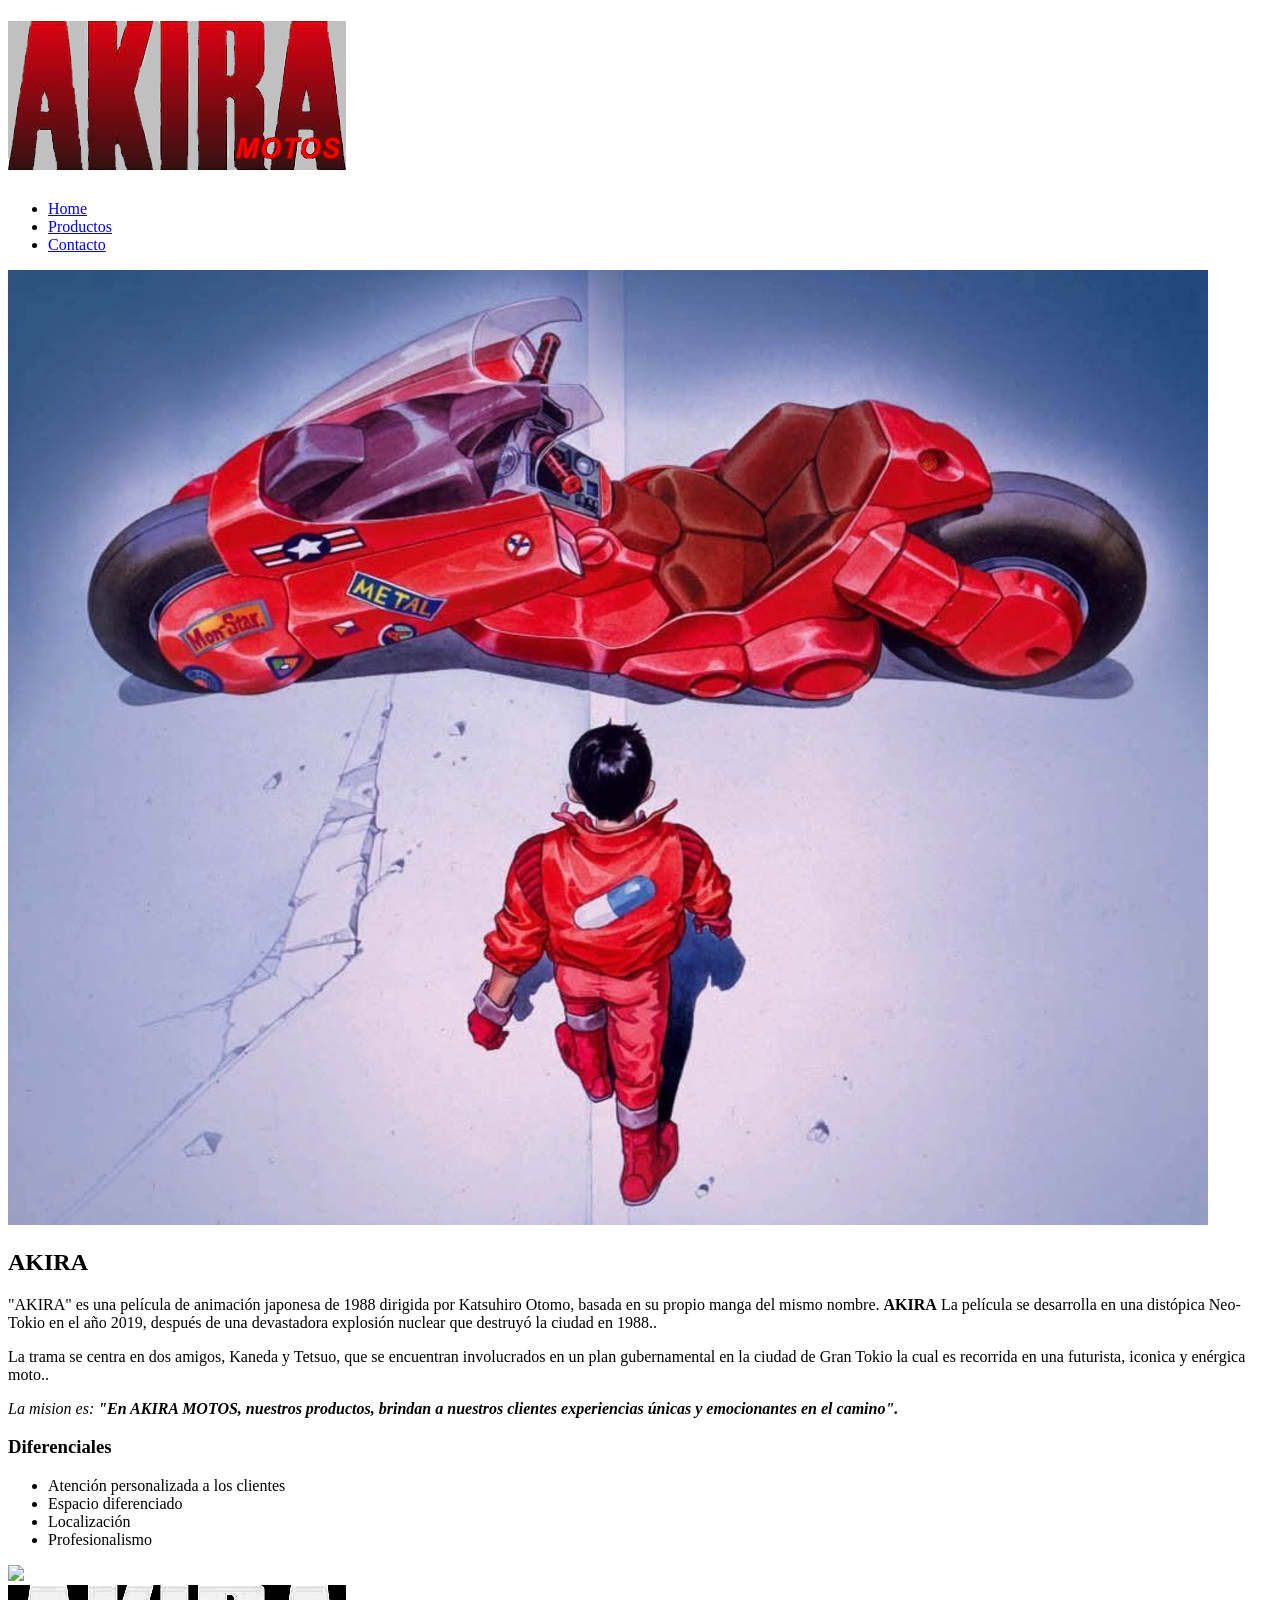
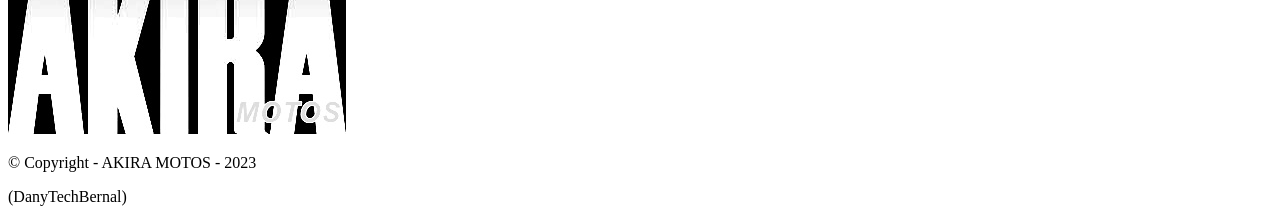
==== index_akira.html @ 52bb0800 "Add files via upload" ====
<!DOCTYPE html>

<html lang="es">

    <head>    
        <meta charset ="UTF-8">
        <title>AKIRA motos</title>
        <link rel="stylesheet" href="INDEX_AKIRA.css">        
    </head>

    <body>
        <header>
            <div class="caja">         
              <h1><img src="imagenes_akira/akira_logo.png"></h1> 
                 

                 <nav>
                     <ul> 
                         <Li><a href="INDEX_AKIRA.html">Home</a></Li>
                         <Li><a href="LISTADO_PRODUCTOS_AKIRA.HTML">Productos</a></Li>
                         <Li><a href="CONTACTO_AKIRA.HTML">Contacto</a></Li>
                     </ul>
                 </nav>
             </div>
         </header>

        <img class= "akira" src="imagenes_akira/akira.jpg">
        
        <main>
            <section class="principal">

                <h2 class="titulo-principal">AKIRA</h2>
            
                <p>"AKIRA" es una película de animación japonesa de 1988 dirigida por Katsuhiro Otomo,
                basada en su propio manga del mismo nombre.
                <strong>AKIRA</strong> La película se desarrolla en una distópica Neo-Tokio en el año 2019, 
                después de una devastadora explosión nuclear que destruyó la ciudad en 1988..</p>
    
                <p>La trama se centra en dos amigos, Kaneda y Tetsuo, que se encuentran involucrados 
                en un plan gubernamental en la ciudad de Gran Tokio la cual es recorrida en una futurista, iconica y enérgica moto..</p> 
    
                    
    
            <p id="mision"><em>La mision es: <strong>"En AKIRA MOTOS, nuestros productos, brindan a 
            nuestros clientes experiencias únicas y emocionantes en el camino". </strong></em></p>
    
            </section>
            
            <section class="diferenciales"> 
    
                <h3 class="titulo-centralizado">Diferenciales</h3>
    
                <ul>
                    <li class="items"> Atención personalizada a los clientes</li>
                    <li class="items"> Espacio diferenciado</li>
                    <li class="items"> Localización</li>
                    <li class="items"> Profesionalismo</li>
    
                </ul>
            
                <img src="imagenes_akira/dibujo_moto.jpg" class="imagenDiferenciales">            
            </section>
        </main>
        <footer>
            <img src="imagenes_akira/akira_logo_blanco_negro.jpg">
            <p class="copyright" > &copy; Copyright - AKIRA MOTOS - 2023</p>
            <p class="copyright" >(DanyTechBernal)</p>

        </footer>        
    </body>
</HTML>
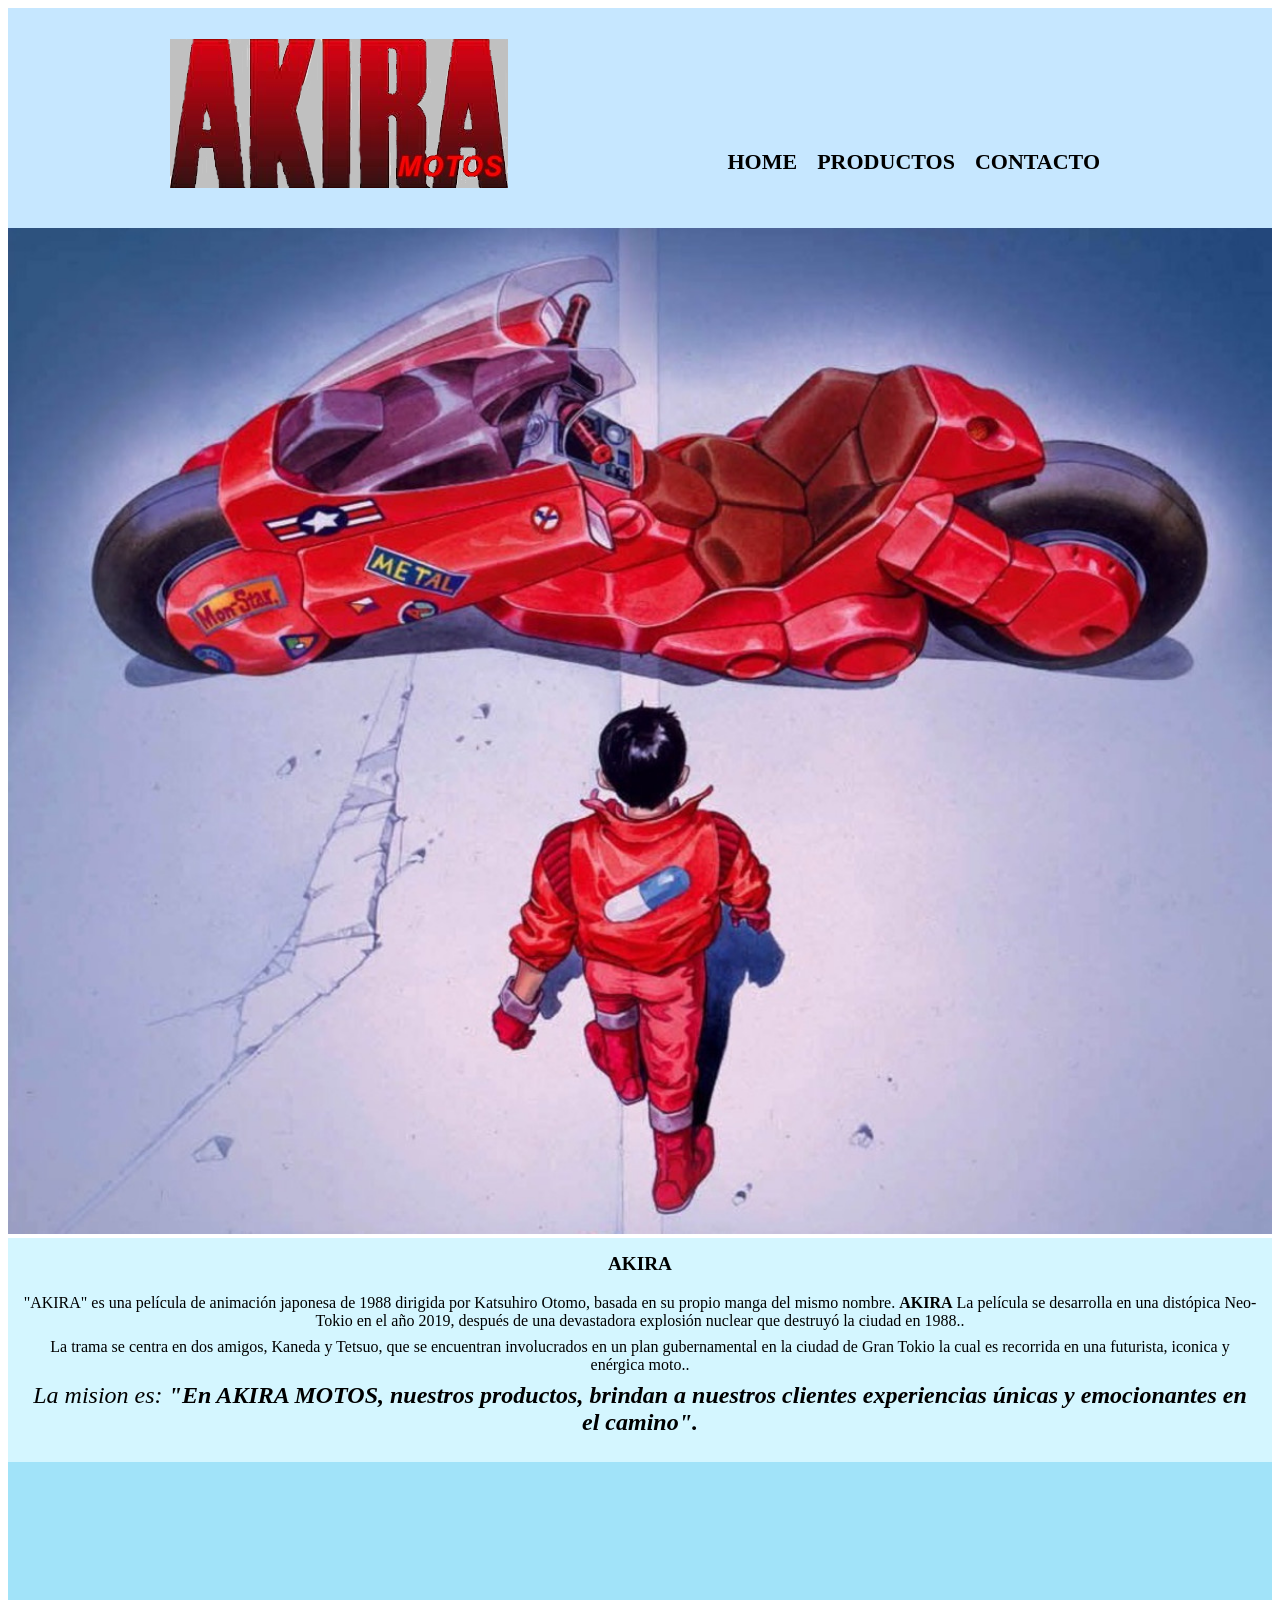
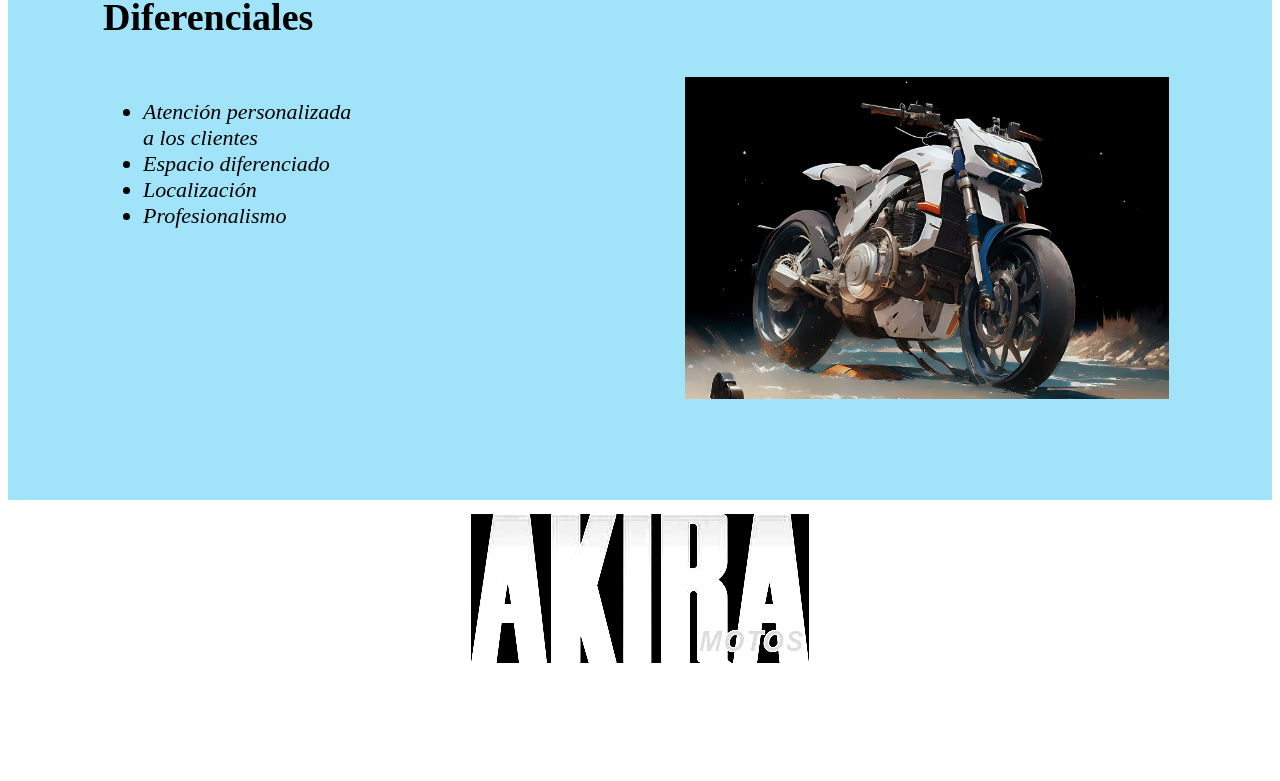
==== commit 91479d87: "Fix HTML structure and update file references" ====
--- a/index_akira.html
+++ b/index_akira.html
@@ -5,7 +5,7 @@
     <head>    
         <meta charset ="UTF-8">
         <title>AKIRA motos</title>
-        <link rel="stylesheet" href="INDEX_AKIRA.css">        
+        <link rel="stylesheet" href="index_akira.css">        
     </head>
 
     <body>
@@ -16,9 +16,9 @@
 
                  <nav>
                      <ul> 
-                         <Li><a href="INDEX_AKIRA.html">Home</a></Li>
-                         <Li><a href="LISTADO_PRODUCTOS_AKIRA.HTML">Productos</a></Li>
-                         <Li><a href="CONTACTO_AKIRA.HTML">Contacto</a></Li>
+                         <Li><a href="index_akira.html">Home</a></Li>
+                         <Li><a href="listado_productos_akira.html">Productos</a></Li>
+                         <Li><a href="contacto.akira.html">Contacto</a></Li>
                      </ul>
                  </nav>
              </div>
@@ -70,3 +70,4 @@
     </body>
 </HTML>
 
+
--- a/index_akira.css
+++ b/index_akira.css
@@ -0,0 +1,144 @@
+
+:root{
+    --color-primario: #C6E7FF;
+    --color-secundario:  #D4F6FF;
+    --color-terciario: #608BC1;
+    --color-cuaternario: #A1E3F9;
+    --color-negro: black;
+    
+ /*   --fuente-montserrat: "Montserrat", sans-serif;
+    --fuente-krona: "Krona One", sans-serif;*/
+}
+
+
+header{
+    background-color:var(--color-primario); /* #bbbbbb;*/
+    padding: 10px 0;
+}
+
+.caja{
+    width: 940px;
+    position: relative;
+    margin: 0 auto;
+}
+
+nav{
+    position: absolute;
+    top: 110px;
+    right: 0;
+}
+
+nav ul {
+    display: flex;
+    justify-content: space-between;
+    list-style: none;
+    margin: 0;
+    padding: 0;
+}
+  
+nav li {
+margin: 0;
+}
+
+
+nav a {
+text-transform: uppercase;
+color: var(--color-negro); 
+font-weight: bold;
+font-size: 22px;;
+text-decoration: none;
+padding: 10px;
+}
+
+nav a:hover {
+    color: #c78c19;
+    text-decoration: underline;
+}
+
+.productos{
+    width: 940px;
+    margin: 0 auto;
+    padding: 50px;
+}
+
+
+
+.titulo-principal{
+    text-align: center;
+    font-size: 1.2em;
+    margin: 0 0 1em;
+}
+
+.principal p{
+    margin: 0 0 0.5em ;
+}
+
+.principal strong{
+    font-weight: bold ;
+}
+
+.principal em{
+    font-style: italic;
+    font-size: 24px;
+}
+
+.akira{                       
+    width: 100%;
+   
+}
+
+.principal{
+    background-color:var(--color-secundario);     /* #D4F6FF; /*#cccccc;*/
+    padding: 15px;
+}
+
+.titulo-centralizado{
+    text-align: left;
+    font-size: 38px;
+}
+
+p{
+    text-align: center;  
+}
+
+em strong{
+    color:var(--color-negro); /* black; /* blue;*/
+}
+
+#mision{
+    font-size: 22px;
+}
+
+.diferenciales{
+    background: #A1E3F9; /* #FFFFFF;*/
+    padding: 95px;
+    font-size:22px;
+}
+
+.items{
+    font-style: italic;
+}
+
+ul{
+    display: inline-block;
+    vertical-align: top;
+    width: 20%;
+    margin-right: 30%;
+}
+
+.imagenDiferenciales{
+    width: 45%;
+}
+
+footer{
+    text-align: center;
+    background: url(imagenes_akira/COLOR\ NEGRO\ FOOTER.png);
+    padding: 14px;
+    color: var(--color-terciario);
+}
+
+.copyright{
+    color: #ffffff;
+    font-size: 13px;
+    margin: 20px;
+}
